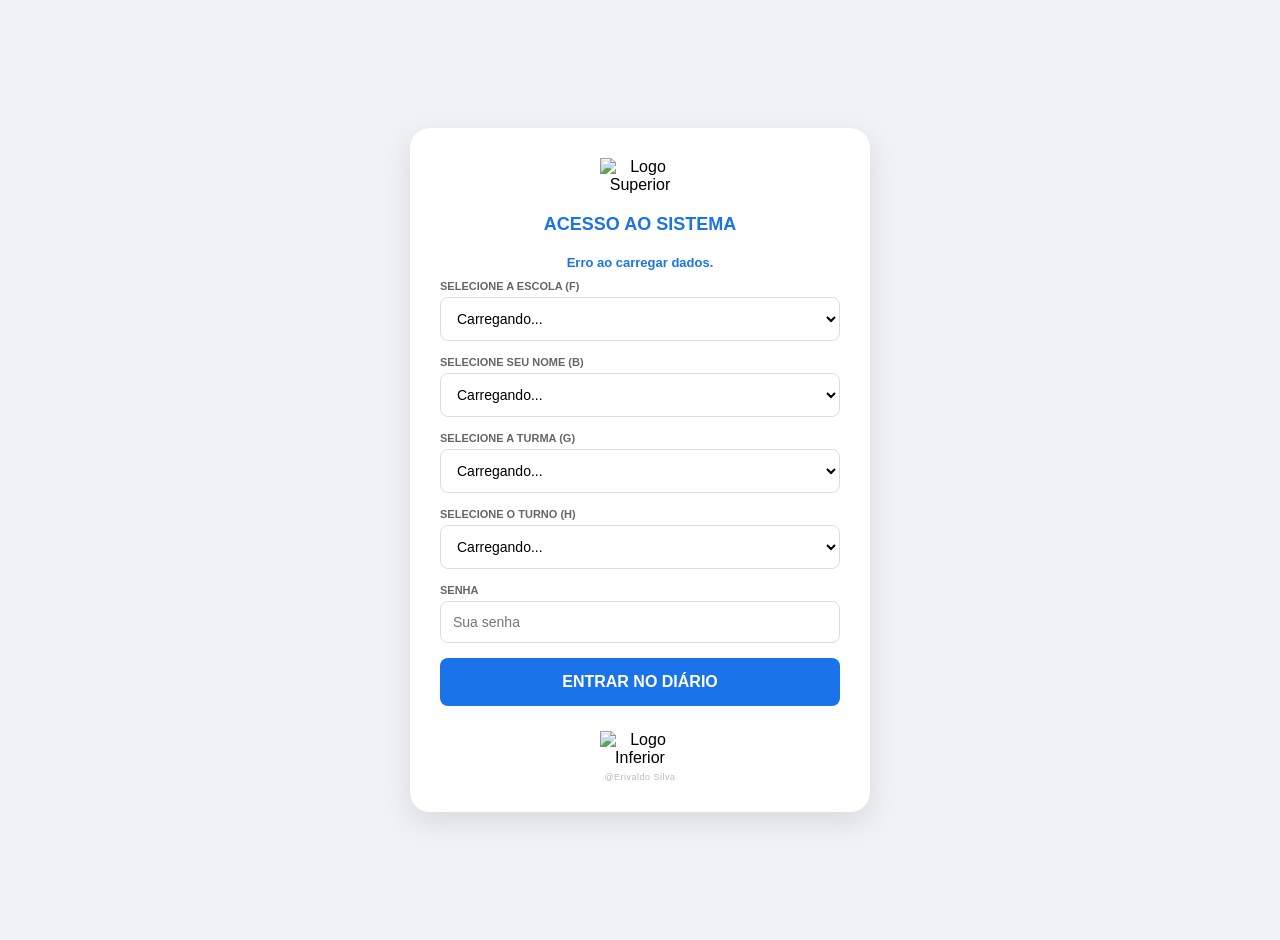
==== index.html @ de625186 "Add files via upload" ====
<!DOCTYPE html>
<html lang="pt-br">
<head>
    <meta charset="UTF-8">
    <meta name="viewport" content="width=device-width, initial-scale=1.0">
    <title>Login - Diário Digital</title>
    <style>
        :root { --blue: #1a73e8; --bg: #f0f2f5; }
        body { font-family: 'Segoe UI', sans-serif; background: var(--bg); display: flex; justify-content: center; align-items: center; min-height: 100vh; margin: 0; padding: 20px; }
        
        .login-card { 
            background: white; 
            padding: 30px; 
            border-radius: 20px; 
            box-shadow: 0 10px 30px rgba(0,0,0,0.1); 
            width: 100%; 
            max-width: 400px; 
            text-align: center; 
        }

        /* Ajuste das Logos para não quebrarem */
        .logo-superior { width: 100%; max-width: 80px; height: auto; margin-bottom: 20px; display: block; margin-left: auto; margin-right: auto; }
        .logo-inferior { width: 100%; max-width: 80px; height: auto; margin-top: 25px; display: block; margin-left: auto; margin-right: auto; }

        h2 { color: var(--blue); margin-bottom: 20px; font-size: 18px; text-transform: uppercase; }
        label { display: block; text-align: left; font-size: 11px; font-weight: bold; color: #666; margin-bottom: 5px; text-transform: uppercase; }
        
        select, input { 
            width: 100%; 
            padding: 12px; 
            margin-bottom: 15px; 
            border: 1px solid #ddd; 
            border-radius: 8px; 
            font-size: 14px; 
            background: #fff;
            box-sizing: border-box;
        }

        .btn-login { 
            background: var(--blue); 
            color: white; 
            border: none; 
            padding: 15px; 
            width: 100%; 
            border-radius: 8px; 
            font-weight: bold; 
            cursor: pointer; 
            font-size: 16px;
        }

        .footer-creditos { 
            font-size: 9px; 
            color: #bbb; 
            margin-top: 5px; 
            letter-spacing: 0.5px;
        }

        #loading { color: var(--blue); font-size: 13px; margin-bottom: 10px; font-weight: bold; }
    </style>
</head>
<body>

<div class="login-card">
    <img src="https://lh3.googleusercontent.com/d/1bs3UnnKGaz158PfAwzPVTq1DJ-YVRpEb" class="logo-superior" alt="Logo Superior">
    
    <h2>Acesso ao Sistema</h2>
    <div id="loading">Sincronizando dados...</div>

    <label>Selecione a Escola (F)</label>
    <select id="selEscola"><option value="">Carregando...</option></select>

    <label>Selecione seu Nome (B)</label>
    <select id="selProfessor"><option value="">Carregando...</option></select>

    <label>Selecione a Turma (G)</label>
    <select id="selTurma"><option value="">Carregando...</option></select>

    <label>Selecione o Turno (H)</label>
    <select id="selTurno"><option value="">Carregando...</option></select>

    <label>Senha</label>
    <input type="password" id="senha" placeholder="Sua senha">

    <button class="btn-login" onclick="realizarLogin()">ENTRAR NO DIÁRIO</button>

    <img src="https://lh3.googleusercontent.com/d/1RVXMPATKTdUxYLosq3n1SkJ_3dkIU_Kp" class="logo-inferior" alt="Logo Inferior">

    <div class="footer-creditos">@Erivaldo Silva</div>
</div>

<script>
    const URL_SCRIPT = 'https://script.google.com/macros/s/AKfycbx3uBXdfBeg2arfTG6Ge7pJQ8gG4Yc6ctBQwt3bxunCnTG3pcc-aDlI-xh6tYpWPSZfgQ/exec'; 
    let dadosPlanilha = { professores: [] };

    window.onload = function() {
        fetch(URL_SCRIPT + '?tipo=docentes')
            .then(r => r.json())
            .then(data => {
                dadosPlanilha = data;
                popularSelect('selEscola', data.escolas);
                
                const selProf = document.getElementById('selProfessor');
                selProf.innerHTML = '<option value="">Escolha seu nome...</option>';
                data.professores.forEach(p => selProf.add(new Option(p.nome, p.nome)));

                popularSelect('selTurma', data.turmas);
                popularSelect('selTurno', data.turnos);
                document.getElementById('loading').style.display = 'none';
            })
            .catch(err => {
                document.getElementById('loading').innerText = "Erro ao carregar dados.";
            });
    }

    function popularSelect(id, lista) {
        const sel = document.getElementById(id);
        sel.innerHTML = '<option value="">Selecione...</option>';
        lista.forEach(item => sel.add(new Option(item, item)));
    }

    function realizarLogin() {
        const profNome = document.getElementById('selProfessor').value;
        const senha = document.getElementById('senha').value;
        const escola = document.getElementById('selEscola').value;
        const turma = document.getElementById('selTurma').value;
        const turno = document.getElementById('selTurno').value;

        if (!profNome || !senha) { alert("Preencha os campos!"); return; }

        const professor = dadosPlanilha.professores.find(p => p.nome === profNome);
        if (professor && professor.senha === senha) {
            localStorage.setItem('user_nome', professor.nome);
            localStorage.setItem('user_escola', escola);
            localStorage.setItem('user_turma', turma);
            localStorage.setItem('user_turno', turno);
            localStorage.setItem('user_modalidade', professor.modalidade); 
            window.location.href = 'menu.html';
        } else {
            alert("Senha incorreta!");
        }
    }
</script>
</body>
</html>
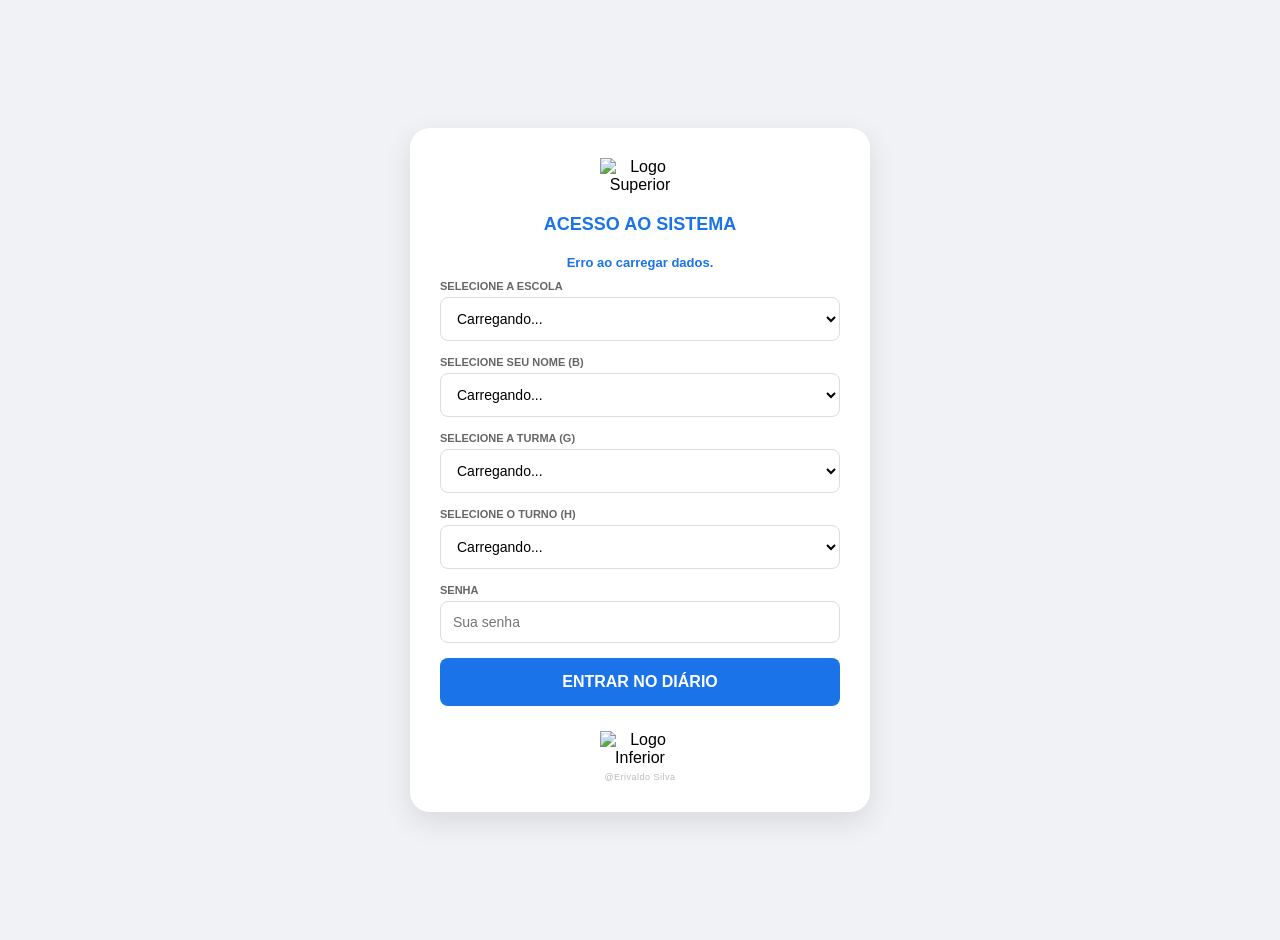
==== commit 04ff4f5e: "Update index.html" ====
--- a/index.html
+++ b/index.html
@@ -66,7 +66,7 @@
     <h2>Acesso ao Sistema</h2>
     <div id="loading">Sincronizando dados...</div>
 
-    <label>Selecione a Escola (F)</label>
+    <label>Selecione a Escola</label>
     <select id="selEscola"><option value="">Carregando...</option></select>
 
     <label>Selecione seu Nome (B)</label>
@@ -141,4 +141,4 @@
     }
 </script>
 </body>
-</html>+</html>
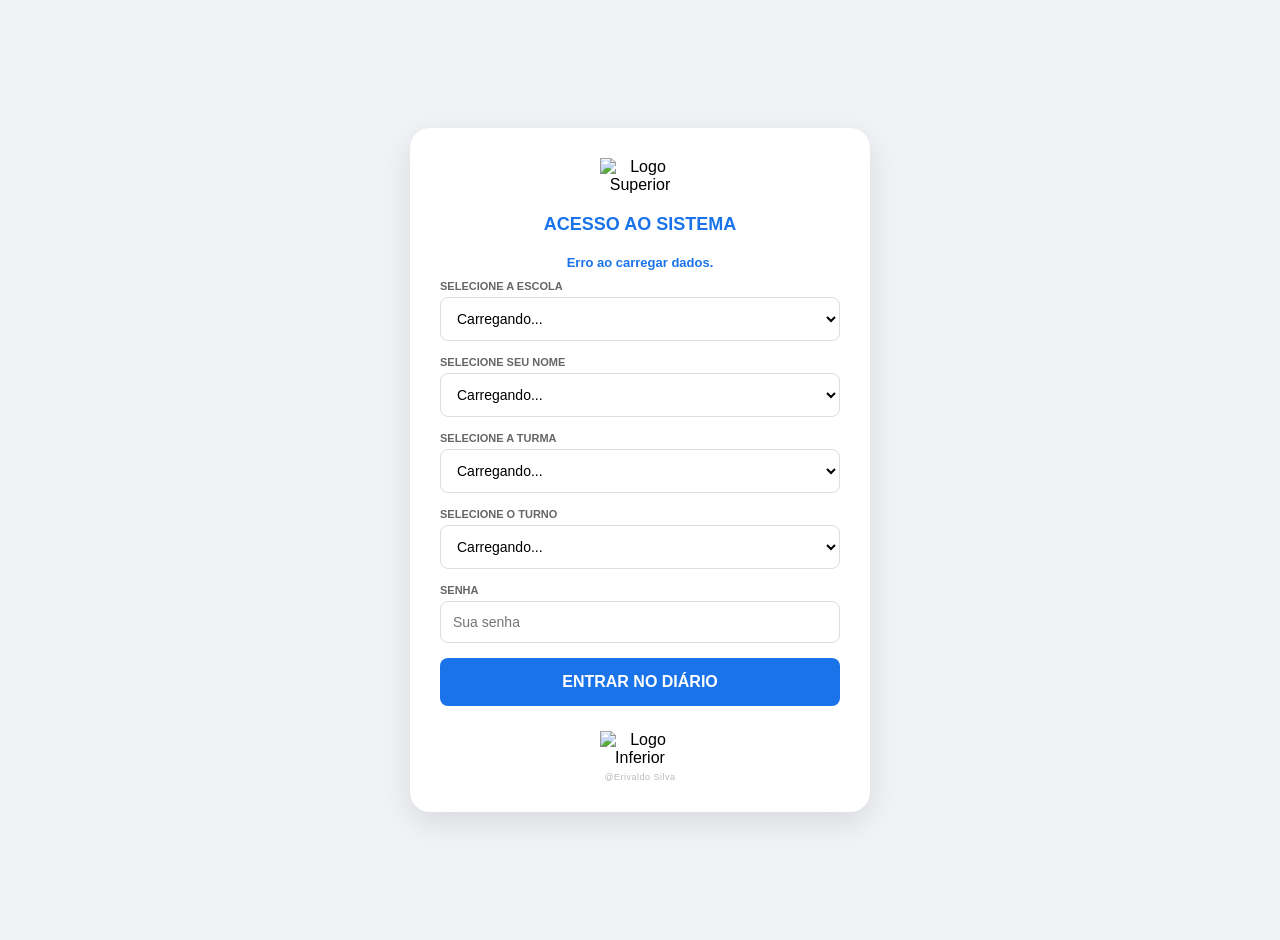
==== commit 59a95fd6: "Fix HTML encoding issues in index.html" ====
--- a/index.html
+++ b/index.html
@@ -69,13 +69,13 @@
     <label>Selecione a Escola</label>
     <select id="selEscola"><option value="">Carregando...</option></select>
 
-    <label>Selecione seu Nome (B)</label>
+    <label>Selecione seu Nome</label>
     <select id="selProfessor"><option value="">Carregando...</option></select>
 
-    <label>Selecione a Turma (G)</label>
+    <label>Selecione a Turma</label>
     <select id="selTurma"><option value="">Carregando...</option></select>
 
-    <label>Selecione o Turno (H)</label>
+    <label>Selecione o Turno</label>
     <select id="selTurno"><option value="">Carregando...</option></select>
 
     <label>Senha</label>
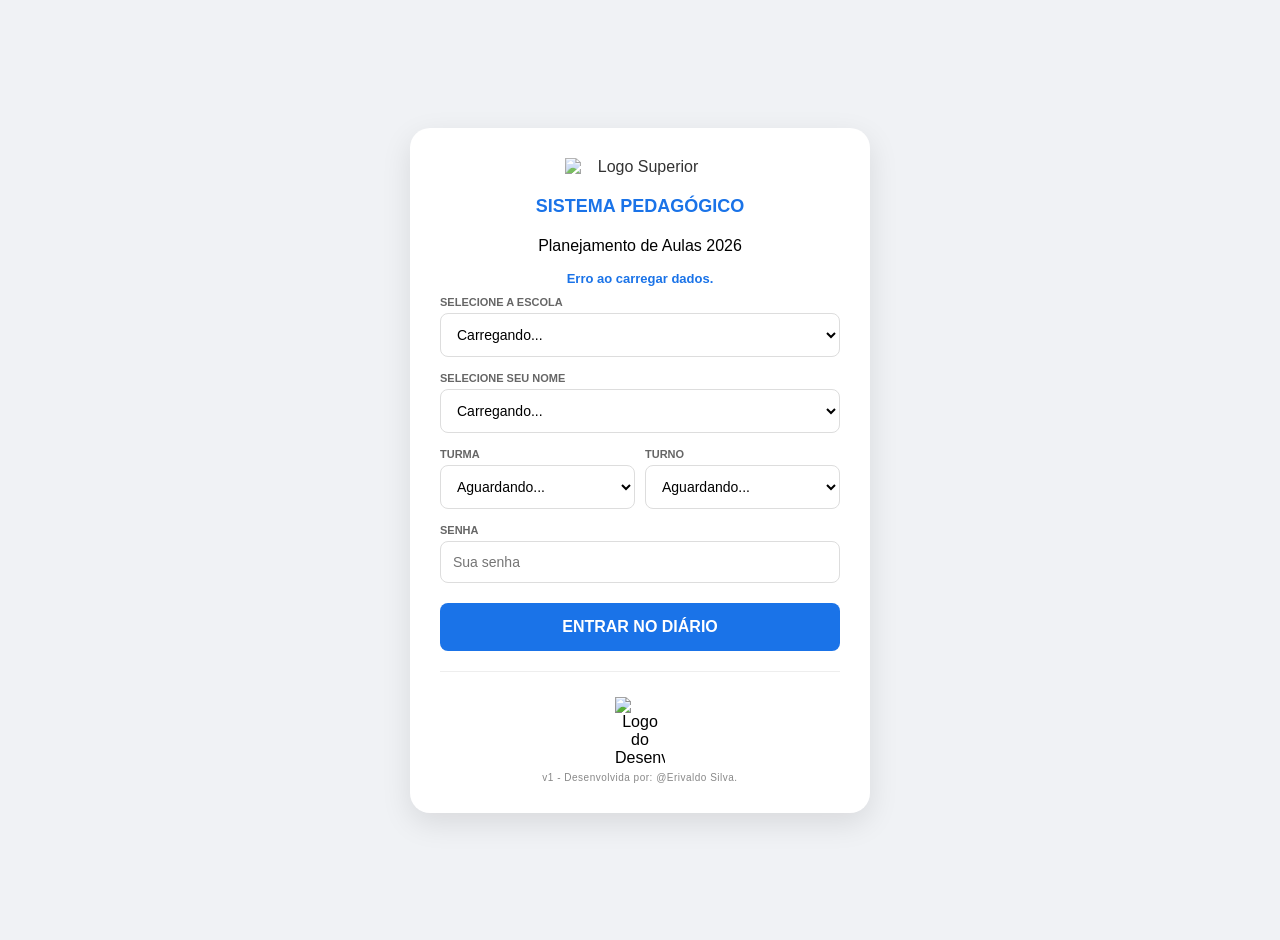
==== commit 2dec8f05: "Add files via upload" ====
--- a/index.html
+++ b/index.html
@@ -18,9 +18,8 @@
             text-align: center; 
         }
 
-        /* Ajuste das Logos para não quebrarem */
-        .logo-superior { width: 100%; max-width: 80px; height: auto; margin-bottom: 20px; display: block; margin-left: auto; margin-right: auto; }
-        .logo-inferior { width: 100%; max-width: 80px; height: auto; margin-top: 25px; display: block; margin-left: auto; margin-right: auto; }
+        .logo-superior { width: 100%; max-width: 150px; height: auto; margin-bottom: 20px; display: block; margin-left: auto; margin-right: auto; opacity: 0.8; }
+        .logo-Desenvolvedor { width: 100%; max-width: 50px; height: auto; display: block; margin: 15px auto 5px auto; }
 
         h2 { color: var(--blue); margin-bottom: 20px; font-size: 18px; text-transform: uppercase; }
         label { display: block; text-align: left; font-size: 11px; font-weight: bold; color: #666; margin-bottom: 5px; text-transform: uppercase; }
@@ -36,6 +35,13 @@
             box-sizing: border-box;
         }
 
+        /* NOVA REGRA: Coloca Turma e Turno lado a lado */
+        .row-dupla {
+            display: grid;
+            grid-template-columns: 1fr 1fr;
+            gap: 10px;
+        }
+
         .btn-login { 
             background: var(--blue); 
             color: white; 
@@ -46,24 +52,21 @@
             font-weight: bold; 
             cursor: pointer; 
             font-size: 16px;
+            margin-top: 5px;
         }
 
-        .footer-creditos { 
-            font-size: 9px; 
-            color: #bbb; 
-            margin-top: 5px; 
-            letter-spacing: 0.5px;
-        }
-
+        .dev-container { margin-top: 20px; padding-top: 10px; border-top: 1px solid #eee; }
+        .credito { font-size: 10px; color: #888; margin: 0; letter-spacing: 0.5px; }
         #loading { color: var(--blue); font-size: 13px; margin-bottom: 10px; font-weight: bold; }
     </style>
 </head>
 <body>
 
 <div class="login-card">
-    <img src="https://lh3.googleusercontent.com/d/1bs3UnnKGaz158PfAwzPVTq1DJ-YVRpEb" class="logo-superior" alt="Logo Superior">
+    <img src="https://lh3.googleusercontent.com/d/1VotgpjdCZ0UreMOYpos9_wtkhvwnEZ92" class="logo-superior" alt="Logo Superior">
     
-    <h2>Acesso ao Sistema</h2>
+    <h2>Sistema Pedagógico</h2>
+        <p>Planejamento de Aulas 2026</p>
     <div id="loading">Sincronizando dados...</div>
 
     <label>Selecione a Escola</label>
@@ -72,24 +75,29 @@
     <label>Selecione seu Nome</label>
     <select id="selProfessor"><option value="">Carregando...</option></select>
 
-    <label>Selecione a Turma</label>
-    <select id="selTurma"><option value="">Carregando...</option></select>
-
-    <label>Selecione o Turno</label>
-    <select id="selTurno"><option value="">Carregando...</option></select>
-
+    <div class="row-dupla">
+        <div>
+            <label>Turma</label>
+            <select id="selTurma"><option value="">Aguardando...</option></select>
+        </div>
+        <div>
+            <label>Turno</label>
+            <select id="selTurno"><option value="">Aguardando...</option></select>
+        </div>
+    </div>
     <label>Senha</label>
     <input type="password" id="senha" placeholder="Sua senha">
 
     <button class="btn-login" onclick="realizarLogin()">ENTRAR NO DIÁRIO</button>
 
-    <img src="https://lh3.googleusercontent.com/d/1RVXMPATKTdUxYLosq3n1SkJ_3dkIU_Kp" class="logo-inferior" alt="Logo Inferior">
-
-    <div class="footer-creditos">@Erivaldo Silva</div>
+    <div class="dev-container"> 
+        <img src="https://lh3.googleusercontent.com/u/0/d/1WYPSaHqtqs8On1ikFot8z6r4q5gfBf4p" alt="Logo do Desenvolvedor" class="logo-Desenvolvedor">
+        <p class="credito">v1 - Desenvolvida por: @Erivaldo Silva.</p> 
+    </div>
 </div>
 
 <script>
-    const URL_SCRIPT = 'https://script.google.com/macros/s/AKfycbx3uBXdfBeg2arfTG6Ge7pJQ8gG4Yc6ctBQwt3bxunCnTG3pcc-aDlI-xh6tYpWPSZfgQ/exec'; 
+    const URL_SCRIPT = 'https://script.google.com/macros/s/AKfycbx_0g4gCIkeFAXBaAklRWFq5IZFOOtZKAzM6ln98XEqu8RyKLwDTOJ0av154nG6e6Becw/exec'; 
     let dadosPlanilha = { professores: [] };
 
     window.onload = function() {
@@ -101,7 +109,11 @@
                 
                 const selProf = document.getElementById('selProfessor');
                 selProf.innerHTML = '<option value="">Escolha seu nome...</option>';
-                data.professores.forEach(p => selProf.add(new Option(p.nome, p.nome)));
+                
+                data.professores.forEach(p => {
+                    let nomeExibir = (typeof p === 'object') ? p.nome : p;
+                    if(nomeExibir) selProf.add(new Option(nomeExibir, nomeExibir));
+                });
 
                 popularSelect('selTurma', data.turmas);
                 popularSelect('selTurno', data.turnos);
@@ -115,7 +127,7 @@
     function popularSelect(id, lista) {
         const sel = document.getElementById(id);
         sel.innerHTML = '<option value="">Selecione...</option>';
-        lista.forEach(item => sel.add(new Option(item, item)));
+        if(lista) lista.forEach(item => { if(item) sel.add(new Option(item, item)); });
     }
 
     function realizarLogin() {
@@ -127,13 +139,14 @@
 
         if (!profNome || !senha) { alert("Preencha os campos!"); return; }
 
-        const professor = dadosPlanilha.professores.find(p => p.nome === profNome);
-        if (professor && professor.senha === senha) {
-            localStorage.setItem('user_nome', professor.nome);
+        const professor = dadosPlanilha.professores.find(p => (p.nome || p) === profNome);
+        
+        if (professor && (professor.senha === senha || !professor.senha)) {
+            localStorage.setItem('user_nome', profNome);
             localStorage.setItem('user_escola', escola);
             localStorage.setItem('user_turma', turma);
             localStorage.setItem('user_turno', turno);
-            localStorage.setItem('user_modalidade', professor.modalidade); 
+            localStorage.setItem('user_modalidade', professor.modalidade || ""); 
             window.location.href = 'menu.html';
         } else {
             alert("Senha incorreta!");
@@ -141,4 +154,4 @@
     }
 </script>
 </body>
-</html>
+</html>
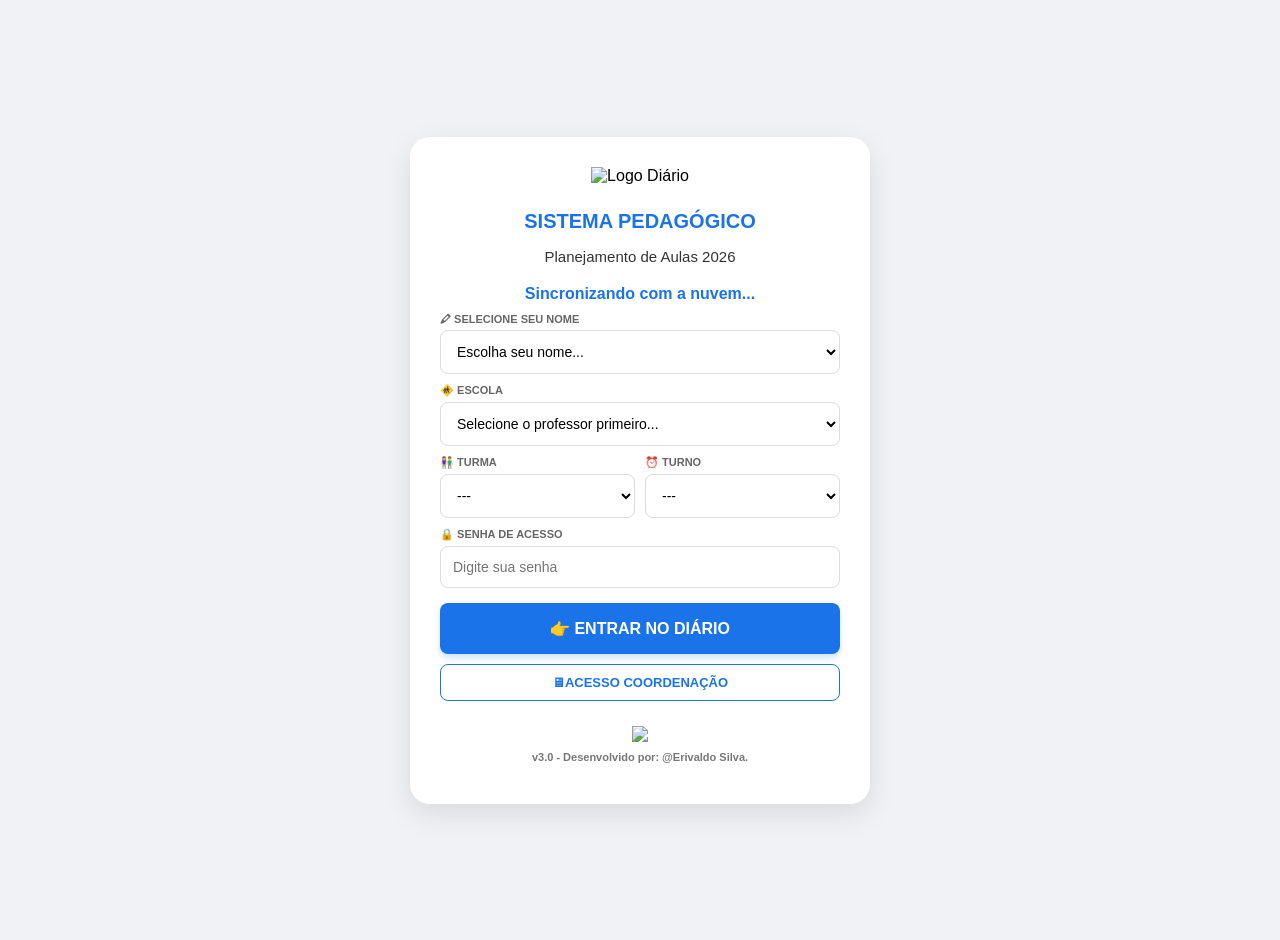
==== commit 427c1295: "Add files via upload" ====
--- a/index.html
+++ b/index.html
@@ -3,150 +3,127 @@
 <head>
     <meta charset="UTF-8">
     <meta name="viewport" content="width=device-width, initial-scale=1.0">
-    <title>Login - Diário Digital</title>
-    <style>
-        :root { --blue: #1a73e8; --bg: #f0f2f5; }
-        body { font-family: 'Segoe UI', sans-serif; background: var(--bg); display: flex; justify-content: center; align-items: center; min-height: 100vh; margin: 0; padding: 20px; }
-        
-        .login-card { 
-            background: white; 
-            padding: 30px; 
-            border-radius: 20px; 
-            box-shadow: 0 10px 30px rgba(0,0,0,0.1); 
-            width: 100%; 
-            max-width: 400px; 
-            text-align: center; 
-        }
-
-        .logo-superior { width: 100%; max-width: 150px; height: auto; margin-bottom: 20px; display: block; margin-left: auto; margin-right: auto; opacity: 0.8; }
-        .logo-Desenvolvedor { width: 100%; max-width: 50px; height: auto; display: block; margin: 15px auto 5px auto; }
-
-        h2 { color: var(--blue); margin-bottom: 20px; font-size: 18px; text-transform: uppercase; }
-        label { display: block; text-align: left; font-size: 11px; font-weight: bold; color: #666; margin-bottom: 5px; text-transform: uppercase; }
-        
-        select, input { 
-            width: 100%; 
-            padding: 12px; 
-            margin-bottom: 15px; 
-            border: 1px solid #ddd; 
-            border-radius: 8px; 
-            font-size: 14px; 
-            background: #fff;
-            box-sizing: border-box;
-        }
-
-        /* NOVA REGRA: Coloca Turma e Turno lado a lado */
-        .row-dupla {
-            display: grid;
-            grid-template-columns: 1fr 1fr;
-            gap: 10px;
-        }
-
-        .btn-login { 
-            background: var(--blue); 
-            color: white; 
-            border: none; 
-            padding: 15px; 
-            width: 100%; 
-            border-radius: 8px; 
-            font-weight: bold; 
-            cursor: pointer; 
-            font-size: 16px;
-            margin-top: 5px;
-        }
-
-        .dev-container { margin-top: 20px; padding-top: 10px; border-top: 1px solid #eee; }
-        .credito { font-size: 10px; color: #888; margin: 0; letter-spacing: 0.5px; }
-        #loading { color: var(--blue); font-size: 13px; margin-bottom: 10px; font-weight: bold; }
-    </style>
+    <title>Login - Diário Digital v3</title>
+    <link rel="stylesheet" href="style.css">
+    <script src="config.js"></script>
 </head>
 <body>
 
 <div class="login-card">
-    <img src="https://lh3.googleusercontent.com/d/1VotgpjdCZ0UreMOYpos9_wtkhvwnEZ92" class="logo-superior" alt="Logo Superior">
+    <img src="https://lh3.googleusercontent.com/d/1VotgpjdCZ0UreMOYpos9_wtkhvwnEZ92" class="logo-superior-v3" alt="Logo Diário">
     
-    <h2>Sistema Pedagógico</h2>
-        <p>Planejamento de Aulas 2026</p>
-    <div id="loading">Sincronizando dados...</div>
+    <h2 class="titulo-v3">Sistema Pedagógico</h2>
+    <p class="subtitulo-v3">Planejamento de Aulas 2026</p>
+    
+    <div id="loading" style="color: #1a73e8; font-weight: bold; margin-bottom: 10px;">Sincronizando com a nuvem...</div>
 
-    <label>Selecione a Escola</label>
-    <select id="selEscola"><option value="">Carregando...</option></select>
+    <label>🖍 Selecione seu nome</label>
+    <select id="selProfessor" onchange="autoPreencher()">  
+        <option value="">Escolha seu nome...</option>
+    </select>
 
-    <label>Selecione seu Nome</label>
-    <select id="selProfessor"><option value="">Carregando...</option></select>
+    <label>🚸 Escola</label>
+    <select id="selEscola">
+        <option value="">Selecione o professor primeiro...</option>
+    </select>
 
     <div class="row-dupla">
         <div>
-            <label>Turma</label>
-            <select id="selTurma"><option value="">Aguardando...</option></select>
+            <label>👫 Turma</label>
+            <select id="selTurma"><option value="">---</option></select>   
         </div>
         <div>
-            <label>Turno</label>
-            <select id="selTurno"><option value="">Aguardando...</option></select>
+            <label>⏰ Turno</label>
+            <select id="selTurno">
+                <option value="">---</option>
+                <option value="MANHÃ">MANHÃ</option>
+                <option value="TARDE">TARDE</option>
+                <option value="INTEGRAL">INTEGRAL</option>
+            </select>
         </div>
     </div>
-    <label>Senha</label>
-    <input type="password" id="senha" placeholder="Sua senha">
 
-    <button class="btn-login" onclick="realizarLogin()">ENTRAR NO DIÁRIO</button>
+    <label>🔒 Senha de Acesso</label>
+    <input type="password" id="senha" placeholder="Digite sua senha">
+
+    <button class="btn-login-v3" onclick="realizarLogin()">👉 ENTRAR NO DIÁRIO</button>  
+
+    <button class="btn-coord-v3" onclick="window.location.href='portal_coordenacao.html'">  
+       🖥ACESSO COORDENAÇÃO
+    </button>
 
     <div class="dev-container"> 
-        <img src="https://lh3.googleusercontent.com/u/0/d/1WYPSaHqtqs8On1ikFot8z6r4q5gfBf4p" alt="Logo do Desenvolvedor" class="logo-Desenvolvedor">
-        <p class="credito">v1 - Desenvolvida por: @Erivaldo Silva.</p> 
+        <img src="https://lh3.googleusercontent.com/d/1WYPSaHqtqs8On1ikFot8z6r4q5gfBf4p" class="logo-footer-v3">
+        <p class="credito-v3">v3.0 - Desenvolvido por: @Erivaldo Silva.</p> 
     </div>
 </div>
 
 <script>
-    const URL_SCRIPT = 'https://script.google.com/macros/s/AKfycbx_0g4gCIkeFAXBaAklRWFq5IZFOOtZKAzM6ln98XEqu8RyKLwDTOJ0av154nG6e6Becw/exec'; 
+    // Mantendo toda a sua lógica original de script como solicitado
     let dadosPlanilha = { professores: [] };
 
-    window.onload = function() {
-        fetch(URL_SCRIPT + '?tipo=docentes')
-            .then(r => r.json())
-            .then(data => {
-                dadosPlanilha = data;
-                popularSelect('selEscola', data.escolas);
-                
-                const selProf = document.getElementById('selProfessor');
-                selProf.innerHTML = '<option value="">Escolha seu nome...</option>';
-                
-                data.professores.forEach(p => {
-                    let nomeExibir = (typeof p === 'object') ? p.nome : p;
-                    if(nomeExibir) selProf.add(new Option(nomeExibir, nomeExibir));
-                });
-
-                popularSelect('selTurma', data.turmas);
-                popularSelect('selTurno', data.turnos);
-                document.getElementById('loading').style.display = 'none';
-            })
-            .catch(err => {
-                document.getElementById('loading').innerText = "Erro ao carregar dados.";
-            });
+    function processarDados(data) {
+        if(data.status === "erro") {
+            document.getElementById('loading').innerText = "Erro: " + data.msg;
+            return;
+        }
+        dadosPlanilha = data;
+        const selProf = document.getElementById('selProfessor');
+        selProf.innerHTML = '<option value="">Escolha seu nome...</option>';
+        data.professores.sort((a, b) => a.nome.localeCompare(b.nome)).forEach(p => {
+            selProf.add(new Option(p.nome, p.nome));
+        });
+        document.getElementById('loading').style.display = 'none';
     }
 
-    function popularSelect(id, lista) {
-        const sel = document.getElementById(id);
-        sel.innerHTML = '<option value="">Selecione...</option>';
-        if(lista) lista.forEach(item => { if(item) sel.add(new Option(item, item)); });
+    function autoPreencher() {
+        const nomeSel = document.getElementById('selProfessor').value;
+        const prof = dadosPlanilha.professores.find(p => p.nome === nomeSel);
+        const selEscola = document.getElementById('selEscola');
+        const selTurma = document.getElementById('selTurma');
+        const selTurno = document.getElementById('selTurno');
+
+        if (prof) {
+            selEscola.innerHTML = `<option value="${prof.escola}">${prof.escola}</option>`;
+            selTurma.innerHTML = `<option value="${prof.turma}">${prof.turma}</option>`;
+            const turnoPlanilha = String(prof.turno).trim().toUpperCase().normalize("NFD").replace(/[\u0300-\u036f]/g, "");
+
+            let encontrou = false;
+            for (let i = 0; i < selTurno.options.length; i++) {
+                const opcaoTexto = selTurno.options[i].value.normalize("NFD").replace(/[\u0300-\u036f]/g, "");
+                if (opcaoTexto === turnoPlanilha && turnoPlanilha !== "") {
+                    selTurno.selectedIndex = i;
+                    encontrou = true;
+                    break;
+                }
+            }
+            if (!encontrou && prof.turno) {
+               selTurno.innerHTML += `<option value="${prof.turno.toUpperCase()}">${prof.turno.toUpperCase()}</option>`;
+               selTurno.value = prof.turno.toUpperCase();
+            }
+        } else {
+            selEscola.innerHTML = '<option value="">---</option>';
+            selTurma.innerHTML = '<option value="">---</option>';
+            selTurno.value = "";
+        }
+    }
+
+    window.onload = function() {
+        const script = document.createElement('script');
+        script.src = URL_SCRIPT + '?tipo=configuracoes&t=' + new Date().getTime();
+        document.body.appendChild(script);
     }
 
     function realizarLogin() {
         const profNome = document.getElementById('selProfessor').value;
         const senha = document.getElementById('senha').value;
-        const escola = document.getElementById('selEscola').value;
-        const turma = document.getElementById('selTurma').value;
-        const turno = document.getElementById('selTurno').value;
-
-        if (!profNome || !senha) { alert("Preencha os campos!"); return; }
-
-        const professor = dadosPlanilha.professores.find(p => (p.nome || p) === profNome);
-        
-        if (professor && (professor.senha === senha || !professor.senha)) {
+        if (!profNome || !senha) { alert("Escolha o professor e digite a senha!"); return; }
+        const professor = dadosPlanilha.professores.find(p => p.nome === profNome);
+        if (professor && (String(professor.senha).trim() === String(senha).trim())) {
             localStorage.setItem('user_nome', profNome);
-            localStorage.setItem('user_escola', escola);
-            localStorage.setItem('user_turma', turma);
-            localStorage.setItem('user_turno', turno);
-            localStorage.setItem('user_modalidade', professor.modalidade || ""); 
+            localStorage.setItem('user_escola', document.getElementById('selEscola').value);
+            localStorage.setItem('user_turma', document.getElementById('selTurma').value);
+            localStorage.setItem('user_turno', document.getElementById('selTurno').value);
             window.location.href = 'menu.html';
         } else {
             alert("Senha incorreta!");
--- a/style.css
+++ b/style.css
@@ -0,0 +1,329 @@
+:root { 
+    --blue: #1a73e8; 
+    --bg: #f0f2f5; 
+    --coord: #34495e; 
+    --green-save: #2e7d32;
+}
+
+body { 
+    font-family: 'Segoe UI', sans-serif; 
+    background: var(--bg); 
+    display: flex; 
+    justify-content: center; 
+    align-items: center; 
+    min-height: 100vh; 
+    margin: 0; 
+    padding: 20px; 
+}
+
+/* ============================================================
+   ESTILOS GERAIS (LOGIN, CARD E INPUTS)
+   ============================================================ */
+.login-card, .form-card { 
+    background: white; 
+    border-radius: 20px; 
+    box-shadow: 0 10px 30px rgba(0,0,0,0.1); 
+    width: 100%; 
+    max-width: 550px; 
+    overflow: hidden;
+}
+
+.login-card { padding: 30px; text-align: center; max-width: 400px; }
+
+.logo-superior { width: 100%; max-width: 120px; height: auto; margin-bottom: 20px; display: block; margin-left: auto; margin-right: auto; }
+
+h2 { color: var(--blue); margin-bottom: 5px; font-size: 18px; text-transform: uppercase; }
+.subtitulo { color: #666; font-size: 14px; margin-bottom: 20px; }
+
+label { display: block; text-align: left; font-size: 11px; font-weight: bold; color: #666; margin: 10px 0 5px 0; text-transform: uppercase; }
+
+select, input, textarea { 
+    width: 100%; 
+    padding: 12px; 
+    border: 1px solid #ddd; 
+    border-radius: 8px; 
+    font-size: 14px; 
+    background: #fff;
+    box-sizing: border-box;
+    font-family: inherit;
+}
+
+.row-dupla { display: grid; grid-template-columns: 1fr 1fr; gap: 10px; }
+.row-tripla { display: grid; grid-template-columns: 1.2fr 0.8fr 1fr; gap: 10px; margin-bottom: 15px; }
+
+/* ============================================================
+   REGRAS ESPECÍFICAS DO FORMULÁRIO (REGISTRO PEDAGÓGICO)
+   ============================================================ */
+.form-header { 
+    background: var(--blue); 
+    color: white; 
+    padding: 20px; 
+    text-align: center; 
+}
+.form-header h1 { margin: 0; font-size: 18px; letter-spacing: 1px; }
+
+.form-content { padding: 25px; }
+
+.campo-bncc-box { 
+    background: #e3f2fd; 
+    padding: 15px; 
+    border-radius: 12px; 
+    margin: 15px 0; 
+    border-left: 6px solid var(--blue); 
+}
+
+.lista-objetivos { 
+    max-height: 200px; 
+    overflow-y: auto; 
+    background: #fff; 
+    border: 1px solid #ddd; 
+    border-radius: 8px; 
+    padding: 10px;
+    margin-top: 5px;
+}
+
+.item-obj { 
+    display: flex; 
+    align-items: flex-start; 
+    gap: 10px; 
+    padding: 8px; 
+    border-bottom: 1px solid #f0f0f0;
+    font-size: 13px;
+}
+.item-obj input[type="checkbox"] { width: auto; margin-top: 3px; }
+
+.btn-salvar { 
+    background: var(--green-save); 
+    color: white; 
+    border: none; 
+    padding: 18px; 
+    width: 100%; 
+    border-radius: 10px; 
+    font-size: 16px; 
+    font-weight: bold; 
+    cursor: pointer; 
+    margin-top: 20px;
+}
+
+.btn-voltar-link { 
+    display: block; 
+    text-align: center; 
+    margin-top: 15px; 
+    color: #666; 
+    text-decoration: none; 
+    font-size: 14px; 
+}
+
+/* ============================================================
+   ESTILOS DO MENU
+   ============================================================ */
+.menu-container { width: 100%; max-width: 500px; padding: 20px; box-sizing: border-box; }
+.welcome-header { text-align: center; margin-bottom: 40px; }
+.welcome-header h2 { margin: 0; color: #333; font-size: 28px; }
+.welcome-header p { margin: 8px 0 0; color: #666; font-size: 16px; font-weight: 500; text-transform: uppercase; }
+.menu-grid { display: flex; flex-direction: column; gap: 20px; }
+.menu-card { 
+    background: white; border: none; border-radius: 20px; padding: 30px 20px; 
+    display: flex; flex-direction: row; align-items: center; justify-content: flex-start; 
+    gap: 25px; cursor: pointer; box-shadow: 0 6px 15px rgba(0,0,0,0.08); width: 100%; 
+}
+.card-new { border-left: 8px solid #1e8e3e; }
+.card-reports { border-left: 8px solid #1a73e8; }
+.card-stats { border-left: 8px solid #f9ab00; }
+.btn-logout { background: #fff; border: 2px solid #ddd; color: #888; padding: 15px 40px; border-radius: 40px; font-size: 14px; font-weight: bold; cursor: pointer; width: 100%; margin-top: 30px; }
+
+/* ============================================================
+   ADICIONADO PARA v3.0 (ESTILO v1 INSPIRADO NA IMAGEM)
+   ============================================================ */
+.titulo-v3 {
+    color: var(--blue);
+    font-size: 20px;
+    font-weight: 800;
+    margin-top: 15px;
+    margin-bottom: 5px;
+    text-transform: uppercase;
+}
+
+.subtitulo-v3 {
+    color: #333;
+    font-size: 15px;
+    margin-bottom: 20px;
+    font-weight: 500;
+}
+
+.logo-superior-v3 {
+    width: 100%;
+    max-width: 180px;
+    height: auto;
+    margin-bottom: 10px;
+}
+
+.btn-login-v3 {
+    background: var(--blue);
+    color: white;
+    border: none;
+    padding: 16px;
+    width: 100%;
+    border-radius: 8px;
+    font-size: 16px;
+    font-weight: bold;
+    cursor: pointer;
+    margin-top: 15px;
+    box-shadow: 0 4px 6px rgba(26, 115, 232, 0.2);
+    text-transform: uppercase;
+}
+
+.btn-coord-v3 {
+    background: transparent;
+    color: var(--blue);
+    border: 1px solid var(--blue);
+    padding: 10px;
+    width: 100%;
+    border-radius: 8px;
+    font-size: 13px;
+    font-weight: bold;
+    cursor: pointer;
+    margin-top: 10px;
+    text-transform: uppercase;
+}
+
+.logo-footer-v3 {
+    width: 60px;
+    height: auto;
+    margin-top: 25px;
+}
+
+.credito-v3 {
+    font-size: 11px;
+    color: #777;
+    margin-top: 5px;
+    font-weight: bold;
+}
+
+
+/* ============================================================
+   ESTILOS ESPECÍFICOS DO ARQUIVO: MENU.HTML (v3)
+   ============================================================ */
+
+.menu-container {
+    width: 100%;
+    max-width: 500px;
+    padding: 20px;
+}
+
+.welcome-header h2 {
+    font-size: 32px; /* Nome maior */
+    color: #333;
+    font-weight: 800;
+    text-transform: uppercase;
+}
+
+.welcome-header p {
+    font-size: 13px; /* Diminuímos levemente para caber o texto maior */
+    color: #1a73e8;
+    font-weight: 800; /* Deixamos mais negrito para destacar */
+    margin-top: 5px;
+    letter-spacing: 0.5px;
+    text-transform: uppercase;
+}
+
+.menu-grid {
+    display: flex;
+    flex-direction: column;
+    gap: 25px; /* Mais espaço entre os cards */
+    margin-top: 30px;
+}
+
+.menu-card {
+    background: white;
+    border: none;
+    border-radius: 25px; /* Bordas mais arredondadas */
+    padding: 35px 25px; /* Card mais alto e largo */
+    display: flex;
+    flex-direction: row;
+    align-items: center;
+    justify-content: flex-start;
+    gap: 30px; /* Mais espaço entre ícone e texto */
+    cursor: pointer;
+    box-shadow: 0 8px 20px rgba(0,0,0,0.08);
+    transition: transform 0.2s, box-shadow 0.2s;
+    width: 100%;
+}
+
+.menu-card:active {
+    transform: scale(0.98); /* Efeito de clique */
+}
+
+/* Ícones maiores */
+.menu-card .icon {
+    font-size: 45px; /* Ícone bem maior como solicitado */
+    min-width: 60px;
+    text-align: center;
+}
+
+/* Texto do Card */
+.menu-card span {
+    font-size: 20px; /* Texto maior */
+    font-weight: 700;
+    color: #2c3e50;
+    text-align: left;
+    line-height: 1.2;
+}
+
+/* Bordas laterais mais grossas para destaque */
+.card-new { border-left: 12px solid #1e8e3e; }
+.card-reports { border-left: 12px solid #1a73e8; }
+.card-stats { border-left: 12px solid #f9ab00; }
+
+.btn-logout {
+    background: #fff;
+    border: 2px solid #eee;
+    color: #999;
+    padding: 18px;
+    border-radius: 50px;
+    font-size: 14px;
+    font-weight: bold;
+    cursor: pointer;
+    width: 100%;
+    margin-top: 40px;
+    transition: all 0.3s;
+}
+
+.btn-logout:hover {
+    background: #f8d7da;
+    color: #721c24;
+    border-color: #f5c6cb;
+}
+
+/* ============================================================
+   ESTILOS DE CONTAGEM POR CAMPOS (BNCC)
+   ============================================================ */
+.campo-tag-container {
+    display: flex;
+    flex-wrap: wrap;
+    gap: 5px;
+    margin-top: 5px;
+}
+
+/* TAGS BNCC MAIORES E MAIS LEGÍVEIS */
+.tag-campo { 
+    font-size: 13px; /* Aumentado para melhor leitura */
+    font-weight: 800; 
+    padding: 6px 12px; /* Aumentado o respiro interno */
+    border-radius: 12px; 
+    color: white; 
+    text-transform: uppercase; 
+    letter-spacing: 0.5px;
+    box-shadow: 0 2px 4px rgba(0,0,0,0.15);
+    display: inline-flex; 
+    align-items: center; 
+    justify-content: center;
+    min-width: 65px; /* Garante que a pílula não fique espremida */
+    margin-right: 4px;
+}
+/* Cores sugeridas para cada campo */
+.bg-eo { background: #e67e22; } /* O eu, o outro e o nós */
+.bg-cg { background: #2ecc71; } /* Corpo, gestos e movimentos */
+.bg-ts { background: #9b59b6; } /* Traços, sons, cores e formas */
+.bg-ef { background: #3498db; } /* Escuta, fala, pensamento... */
+.bg-et { background: #f1c40f; color: #333; } /* Espaços, tempos... */
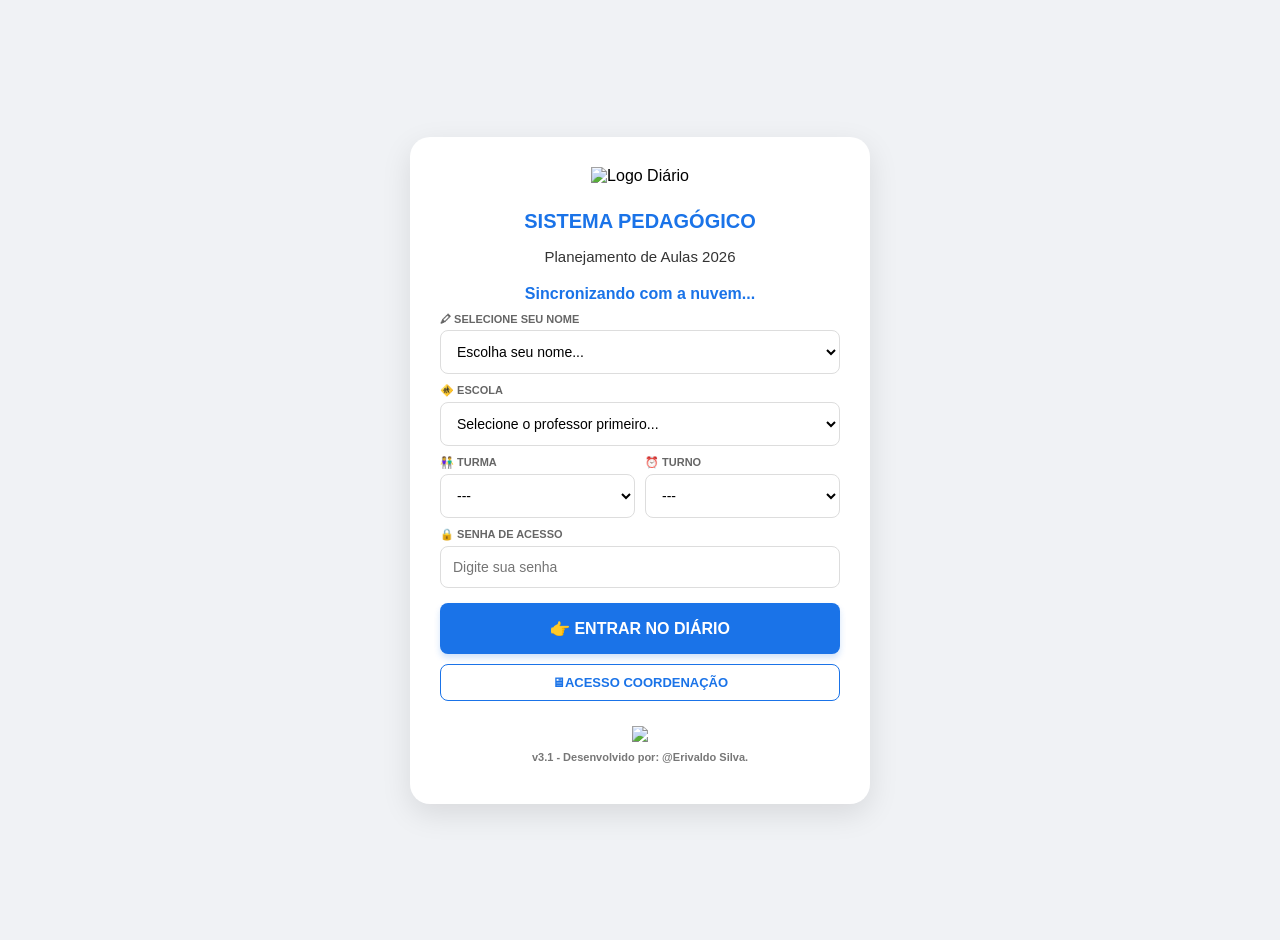
==== commit be97f08b: "Fix HTML encoding issues in index.html" ====
--- a/index.html
+++ b/index.html
@@ -54,7 +54,7 @@
 
     <div class="dev-container"> 
         <img src="https://lh3.googleusercontent.com/d/1WYPSaHqtqs8On1ikFot8z6r4q5gfBf4p" class="logo-footer-v3">
-        <p class="credito-v3">v3.0 - Desenvolvido por: @Erivaldo Silva.</p> 
+        <p class="credito-v3">v3.1 - Desenvolvido por: @Erivaldo Silva.</p> 
     </div>
 </div>
 
@@ -131,4 +131,4 @@
     }
 </script>
 </body>
-</html>+</html>
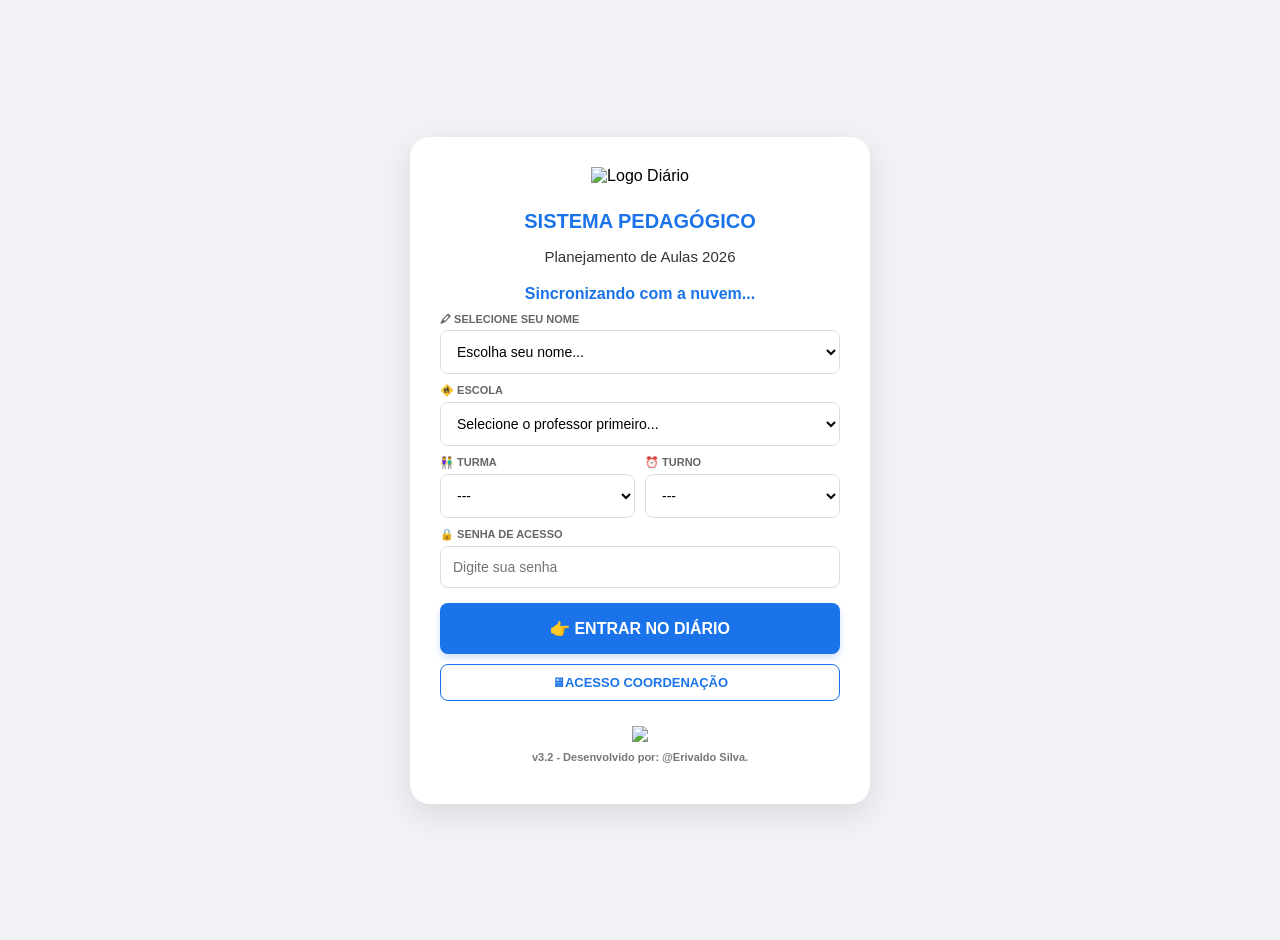
==== commit aa309626: "Add files via upload" ====
--- a/index.html
+++ b/index.html
@@ -54,7 +54,7 @@
 
     <div class="dev-container"> 
         <img src="https://lh3.googleusercontent.com/d/1WYPSaHqtqs8On1ikFot8z6r4q5gfBf4p" class="logo-footer-v3">
-        <p class="credito-v3">v3.1 - Desenvolvido por: @Erivaldo Silva.</p> 
+        <p class="credito-v3">v3.2 - Desenvolvido por: @Erivaldo Silva.</p> 
     </div>
 </div>
 
@@ -131,4 +131,4 @@
     }
 </script>
 </body>
-</html>
+</html>
